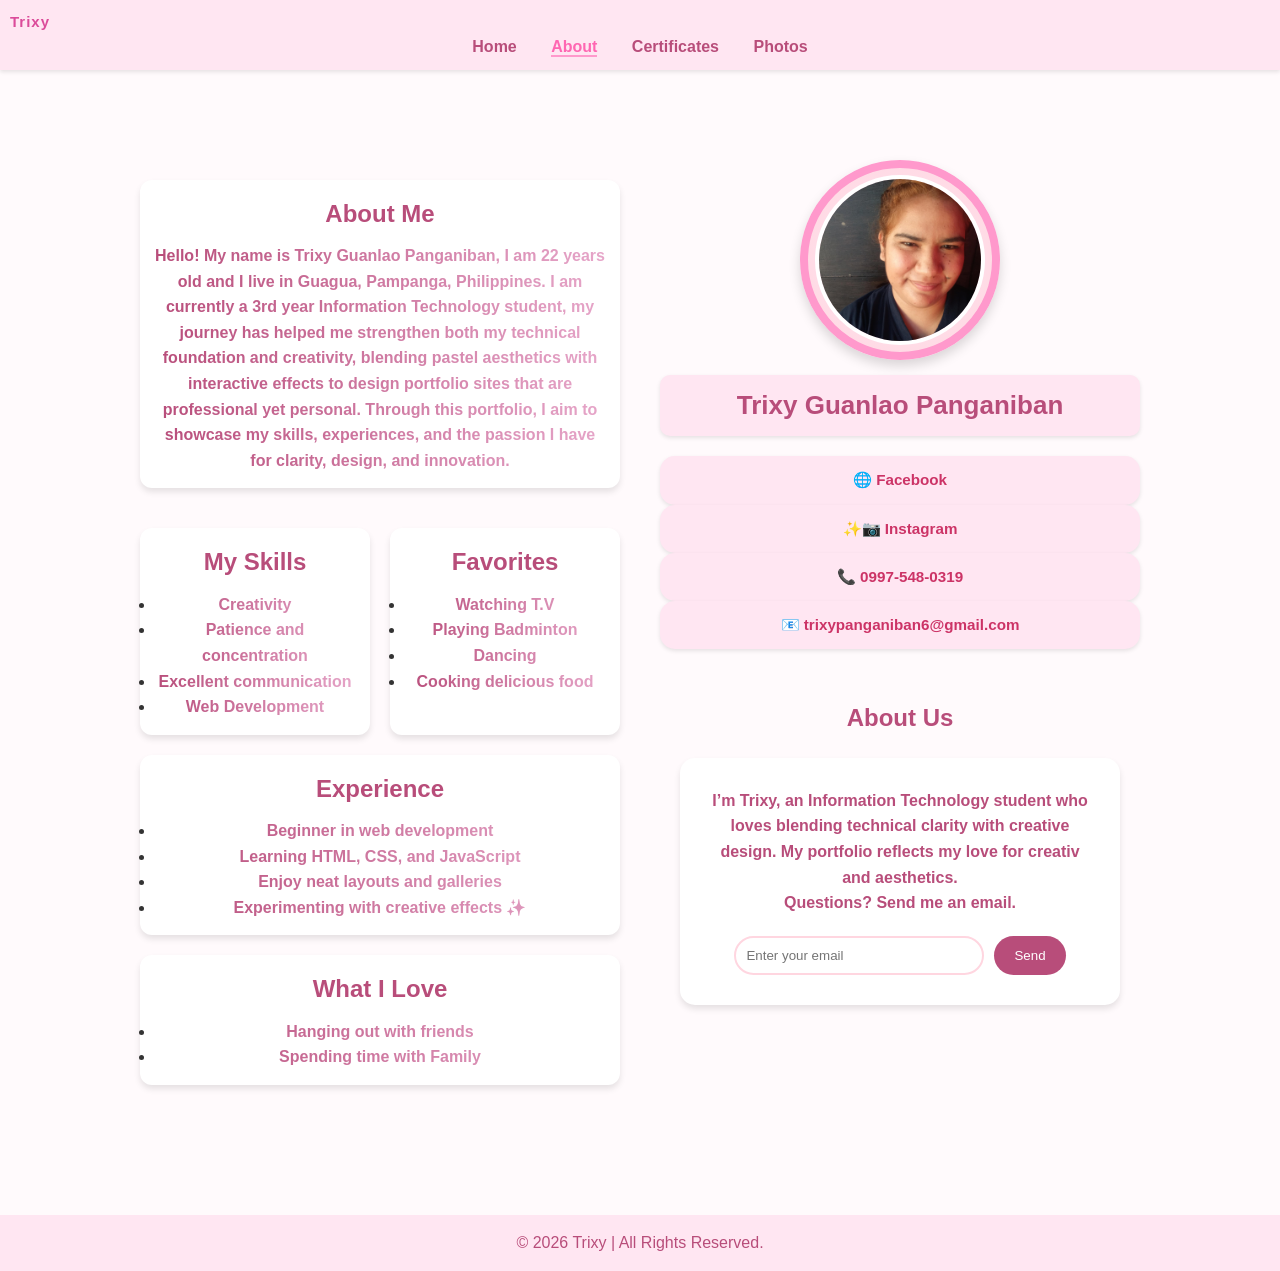
==== about.html @ 75ae4a7a "Add files via upload" ====
<!DOCTYPE html>
<html lang="en">
<head>
  <meta charset="UTF-8">
  <meta name="viewport" content="width=device-width, initial-scale=1.0">
  <title>Trixy's Portfolio</title>
  <link rel="stylesheet" href="style.css">
</head>
<body>
  <nav class="navbar">
    <ul>
              <div class="site-title">
    <h1>Trixy</h1>
  </diV>
      <li><a href="index.html">Home</a></li>
      <li><a href="about.html" class="active">About</a></li>
      <li><a href="certificate.html">Certificates</a></li>
      <li><a href="photos.html">Photos</a></li>
    </ul>
  </nav>

   <section class="section about-layout">
  <div class="about-container">
    <div class="about-left">
      <div class="info-card">
        <h2>About Me</h2>
<p>
Hello! My name is Trixy Guanlao Panganiban, I am 22 years old and I live in Guagua, Pampanga, Philippines. 
I am currently a 3rd year Information Technology student, my journey has helped me strengthen both my technical foundation and creativity, blending pastel aesthetics with interactive effects to design portfolio sites that are professional yet personal. 
Through this portfolio, I aim to showcase my skills, experiences, and the passion I have for clarity, design, and innovation.
</p>
      </div>

      <div class="info-boxes">
        <div class="info-card">
          <h2>My Skills</h2>
          <ul>
            <li>Creativity</li>
            <li>Patience and concentration</li>
            <li>Excellent communication</li>
            <li>Web Development</li>
          </ul>
        </div>

        <div class="info-card">
          <h2>Favorites</h2>
          <ul>
            <li>Watching T.V</li>
            <li>Playing Badminton</li>
            <li>Dancing</li>
            <li>Cooking delicious food</li>
          </ul>
        </div>
      </div>
      <div class="info-card">
        <h2>Experience</h2>
        <ul>
    <li>Beginner in web development</li>
    <li>Learning HTML, CSS, and JavaScript</li>
    <li>Enjoy neat layouts and galleries</li>
    <li>Experimenting with creative effects ✨</li>
        </ul>
      </div>

      <div class="info-card">
        <h2>What I Love</h2>
        <ul>
          <li>Hanging out with friends</li>
          <li>Spending time with Family</li>
        </ul>
      </div>
    </div>
<div class="about-right">
      <div class="profile-frame">
        <img src="images/profilepic.jpg" alt="Trixy's Photo" class="profile-img">
      </div>
      <div class="name-box">
        <p><strong> Trixy Guanlao Panganiban</strong></p>
      </div>
<div class="connect-boxes">
        <div class="connect-card">
          <a href="https://www.facebook.com/share/1DsG1ukHj7/" target="_blank">🌐 <strong>Facebook</strong> 
</a>
        </div>
          <div class="connect-card">
          <a href="https://www.instagram.com/kkt.creww?igsh=MXU1cWsyazF2dGh2dw==" target="_blank">✨📷 <strong>Instagram</strong> 
</a>
        </div>
        <div class="connect-card">
          <a href="tel+63997-548-0319">📞 0997-548-0319</a>
        </div>
        <div class="connect-card">
          <a href="mailto:trixypanganiban6@gmail.com">📧 trixypanganiban6@gmail.com</a>
      </div>
        <section class="section">
    <h2>About Us</h2>
    <div class="about-card">
      <p>
        I’m Trixy, an Information Technology student who loves blending technical clarity 
        with creative design. My portfolio reflects my love for creativ and aesthetics. 
      </p>
      <p>Questions? Send me an email.</p>

      <form class="contact-form" action="https://mail.google.com/mail/?view=cm&fs=1&to=trixy@example.com" method="get" target="_blank">
        <input type="email" name="su" placeholder="Enter your email" required>
        <button type="submit">Send</button>
      </form>
    </div>
    </div>
  </div>
</section>


  <footer>
    <p>© 2026 Trixy | All Rights Reserved. </p>
  </footer>
  <script src="script.js"></script>
</body>
</html>
---- style.css ----
* { margin: 0; padding: 0; box-sizing: border-box; }

body {
  font-family: 'Segoe UI', sans-serif;
  background: #fffafc;
  color: #333;
  line-height: 1.6;
  overflow-x: hidden;
}

.navbar {
  background: #ffe6f2;
  padding: 10px;
  text-align: center;
  box-shadow: 0 2px 4px rgba(0,0,0,0.1);
}


.site-title {
    font-family: 'Inter', sans-serif; 
    font-weight: 600;
    font-size: 10px;
    letter-spacing: 1px;
    color: #db4b9a;
    margin: 0;
    text-align: left;
}

.navbar ul { list-style: none; }
.navbar li { display: inline; margin: 0 15px; }
.navbar a {
  text-decoration: none;
  color: #b84d7a;
  font-weight: bold;
  transition: color 0.3s;
}
.navbar a:hover { color: #ff99cc; }
.navbar a.active {
  color: #ff66b2;
  border-bottom: 2px solid #ff99cc;
}

.hero {
  background: linear-gradient(to right, #ffd6e0, #ffe6f2);
  text-align: center;
  padding: 60px 20px;
}
.hero h1 { font-size: 2.5rem; color: #b84d7a; }
.hero p { font-size: 1.2rem; color: #b84d7a; margin: 10px 0; font-weight: bolder;}


.profile-img-home {
  width: 150px;
  height: 150px;
  border-radius: 50%;
  border: 4px solid #ffd6e0;
  margin-top: 15px;
  object-fit: cover;
}

.section {
  padding: 50px 20px;
  text-align: center;
}

.contact h2, 
.contact h3 {
  color: #b84d7a;
  font-weight: bold;
}

.contact p {
  color: #444;
  font-size: 16px;
}
.section h2 {
  color: #b84d7a;
  margin-bottom: 20px;
}

.intro-card {
  max-width: 800px;
  margin: 0 auto;
  background: #fff;
  border-radius: 15px;
  padding: 40px;
  box-shadow: 0 4px 6px rgba(0,0,0,0.1);
  font-size: 1rem;
  color: #f131b1;
  line-height: 1.6;
  font-weight: bold;
}


.intro-card p {
  background-color: #ffe6f0;
  padding: 20px;
  border-radius: 10px;
  margin-top: 15px;
}
.card-grid {
  display: flex;
  justify-content: center;
  gap: 20px;
  flex-wrap: wrap;
}
.card {
  background: #fff;
  color: #cc3366;
  font-weight: bold;
  font-size: 16px;
  border-radius: 15px;
  padding: 20px;
  box-shadow: 0 4px 6px rgba(0,0,0,0.1);
  width: 220px;
  transition: transform 0.2s, box-shadow 0.2s;
}
.card:hover {
  transform: scale(1.05);
  box-shadow: 0 6px 10px rgba(0,0,0,0.15);
}

.about-card {
  max-width: 800px;
  margin: 0 auto;
  background: #fff;
  border-radius: 15px;
  padding: 30px;
  box-shadow: 0 4px 6px rgba(0,0,0,0.1);
  font-size: 1rem;
  color: #555;
  line-height: 1.6;
  text-align: center;
  font-weight: bold;
}

.contact-form {
  margin-top: 20px;
  display: flex;
  justify-content: center;
  gap: 10px;
}
.contact-form input {
  padding: 10px;
  border: 2px solid #ffd6e0;
  border-radius: 25px;
  width: 250px;
  outline: none;
}
.contact-form button {
  background: #b84d7a;
  color: white;
  border: none;
  padding: 10px 20px;
  border-radius: 25px;
  cursor: pointer;
  transition: background 0.3s;
}
.contact-form button:hover {
  background: #ff99cc;
}

footer {
  background: #ffe6f2;
  text-align: center;
  padding: 15px;
  color: #b84d7a;
  margin-top: 40px;
}

@media (max-width: 768px) {
  .card-grid { flex-direction: column; align-items: center; }
  .contact-form { flex-direction: column; align-items: center; }
  .contact-form input { width: 100%; }
}

.about-container {
  display: flex;
  justify-content: space-between;
  align-items: flex-start;
  gap: 40px;
  max-width: 1000px;
  margin: 40px auto;
}

.about-left {
  flex: 1;
  max-width: 60%;
}

.about-right {
  flex: 1;
  text-align: center;
}

.about-card p {
  color: #b84d7a;
}


.info-card {
  background: #fff;
  border-radius: 12px;
  padding: 15px;
  margin-top: 20px;
  box-shadow: 0 4px 6px rgba(0,0,0,0.1);
}

.info-card h2 {
  color: #b84d7a;
  margin-bottom: 10px;
}

.info-card p {
  background: linear-gradient(90deg, #b84d7a, #e6a6c9);
  -webkit-background-clip: text;
  -webkit-text-fill-color: transparent;
  font-family: 'Quicksand', sans-serif;
  font-size: 16px;
  line-height: 1.6;
  font-weight: bold;
}

.info-card ul {
  background: linear-gradient(90deg, #b84d7a, #e6a6c9);
  -webkit-background-clip: text;
  -webkit-text-fill-color: transparent;
  font-family: 'Poppins', sans-serif;
  font-size: 16px;
  line-height: 1.6;
  font-weight: bold;
}

.info-boxes {
  display: flex;
  gap: 20px;
  margin-top: 20px;
}

.info-boxes .info-card {
  flex: 1;
}

.connect-box {
  background: #fff;
  border-radius: 12px;
  padding: 20px;
  box-shadow: 0 4px 6px rgba(0,0,0,0.1);
}

.connect-box h2 {
  color: #b84d7a;
  margin-bottom: 15px;
}

.about-layout h3 strong {
  color: #b84d7a;
  font-size: 20px;
  font-weight: bold;
}

.profile-frame {
  width: 200px;
  height: 200px;
  border-radius: 50%;
  border: 8px solid #ff99cc;
  display: flex;
  justify-content: center;
  align-items: center;
  margin: 0 auto 15px auto;
  background: radial-gradient(circle, #ffe6f2, #ffd6e0);
  box-shadow: 0 6px 12px rgba(0,0,0,0.15);
  transition: box-shadow 0.3s, transform 0.3s;
}
.profile-frame:hover {
  box-shadow: 0 0 20px #ff99cc;
  transform: scale(1.05);
}
.profile-img {
  width: 170px;
  height: 170px;
  border-radius: 50%;
  object-fit: cover;
  border: 4px solid white;
}

.name-box {
  background: #ffe6f2;
  border-radius: 10px;
  padding: 10px;
  margin-bottom: 20px;
  box-shadow: 0 2px 4px rgba(0,0,0,0.1);
  text-align: center;
}

.name-box p strong {
  color: #b84d7a;
  font-size: 26px;
  font-weight: bold;
}


.connect-card {
  background: #ffe6f2;
  color: #b84d7a;
  padding: 12px;
  border-radius: 15px;
  box-shadow: 0 2px 4px rgba(0,0,0,0.1);
  font-size: 0.95rem;
  transition: transform 0.2s;
}
.connect-card:hover {
  transform: scale(1.05);
  background: #ff99cc;
  color: white;
}
.connect-card a {
  color: #cc3366;
  text-decoration: none;
  font-weight: bold;
}

.certificates-section {
  max-width: 1000px;
  margin: 40px auto;
}

.certificate-gallery {
  display: flex;
  gap: 20px;
  flex-wrap: wrap;
  justify-content: center;
}


.certificate-gallery img {
  max-width: 200px;
  border: 2px solid #f3b6d0;
  border-radius: 8px;
  cursor: pointer;
  transition: transform 0.3s ease;
}

.certificate-gallery img:hover {
  transform: scale(1.05);
}

.lightbox {
  display: none;
  position: fixed;
  top: 0; left: 0;
  width: 100%; height: 100%;
  background: rgba(0,0,0,0.8);
  align-items: center;
  justify-content: center;
  z-index: 999;
}

.lightbox:target {
  display: flex;
}

.lightbox img {
  max-width: 80%;
  max-height: 80%;
  border: 4px solid #fff;
  border-radius: 12px;
  animation: zoomIn 0.4s ease;
}

.lightbox .close {
  position: absolute;
  top: 20px;
  right: 30px;
  font-size: 32px;
  color: #fff;
  text-decoration: none;
  font-weight: bold;
  transition: color 0.3s ease;
}

.lightbox .close:hover {
  color: #f3b6d0;
}

@keyframes zoomIn {
  from { transform: scale(0.7); opacity: 0; }
  to { transform: scale(1); opacity: 1; }
}
.certificate-card {
  background: #fff;
  border-radius: 12px;
  padding: 10px;
  box-shadow: 0 4px 6px rgba(0,0,0,0.1);
  width: 300px;
  text-align: center;
}

.certificate-card img {
  width: 100%;
  border-radius: 8px;
}

.certificate-card p {
  color: #b84d7a;
  font-weight: bold;
}

.card-grid {
  display: flex;
  flex-wrap: wrap;
  justify-content: center;
  gap: 20px;
  margin-top: 20px;
}

.card {
  background: #fff;   
  border-radius: 12px;
  padding: 10px;
  box-shadow: 0 4px 6px rgba(0,0,0,0.1);
  width: 220px;  
  text-align: center;
}

.card img {
  width: 100%; 
  height: 150px;      
  object-fit: cover;          
  border-radius: 8px;
  display: block;
  margin: 0 auto;
}
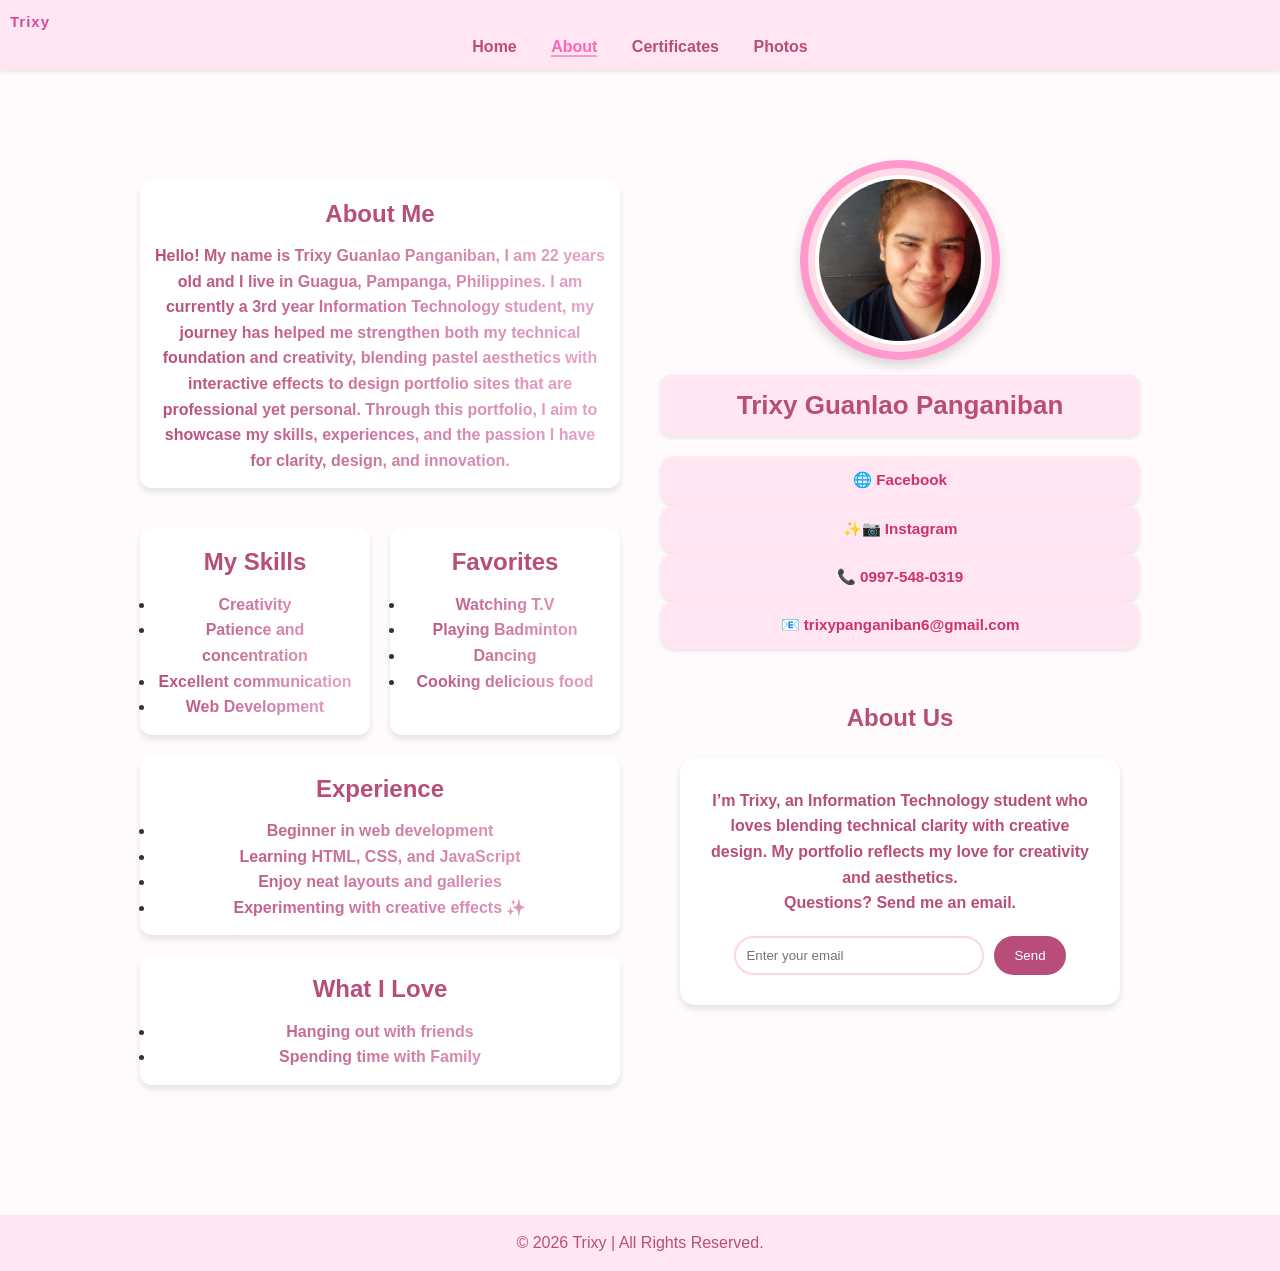
==== commit 3b6da139: "Update about.html" ====
--- a/about.html
+++ b/about.html
@@ -97,7 +97,7 @@
     <div class="about-card">
       <p>
         I’m Trixy, an Information Technology student who loves blending technical clarity 
-        with creative design. My portfolio reflects my love for creativ and aesthetics. 
+        with creative design. My portfolio reflects my love for creativity and aesthetics. 
       </p>
       <p>Questions? Send me an email.</p>
 
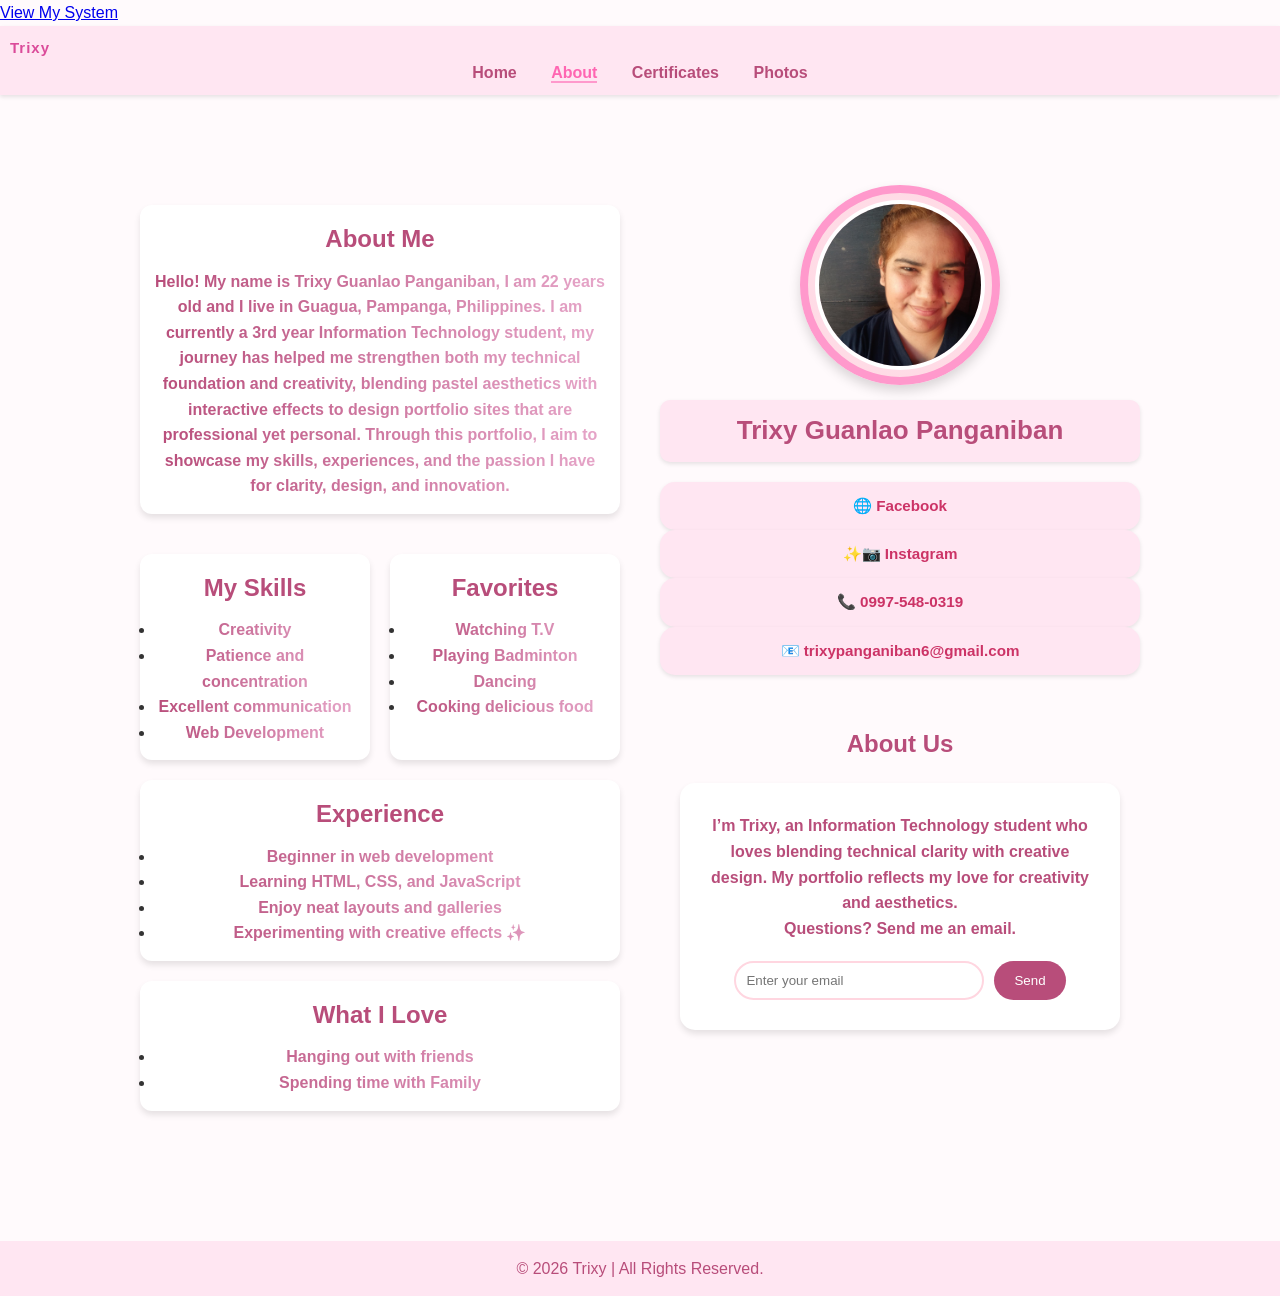
==== commit 1a0a21d4: "Added system link to my portfolio" ====
--- a/about.html
+++ b/about.html
@@ -4,6 +4,9 @@
   <meta charset="UTF-8">
   <meta name="viewport" content="width=device-width, initial-scale=1.0">
   <title>Trixy's Portfolio</title>
+   <a href="https://group4bors.infinityfree.me/ " target="_blank" class="system-link">
+  View My System
+</a>
   <link rel="stylesheet" href="style.css">
 </head>
 <body>
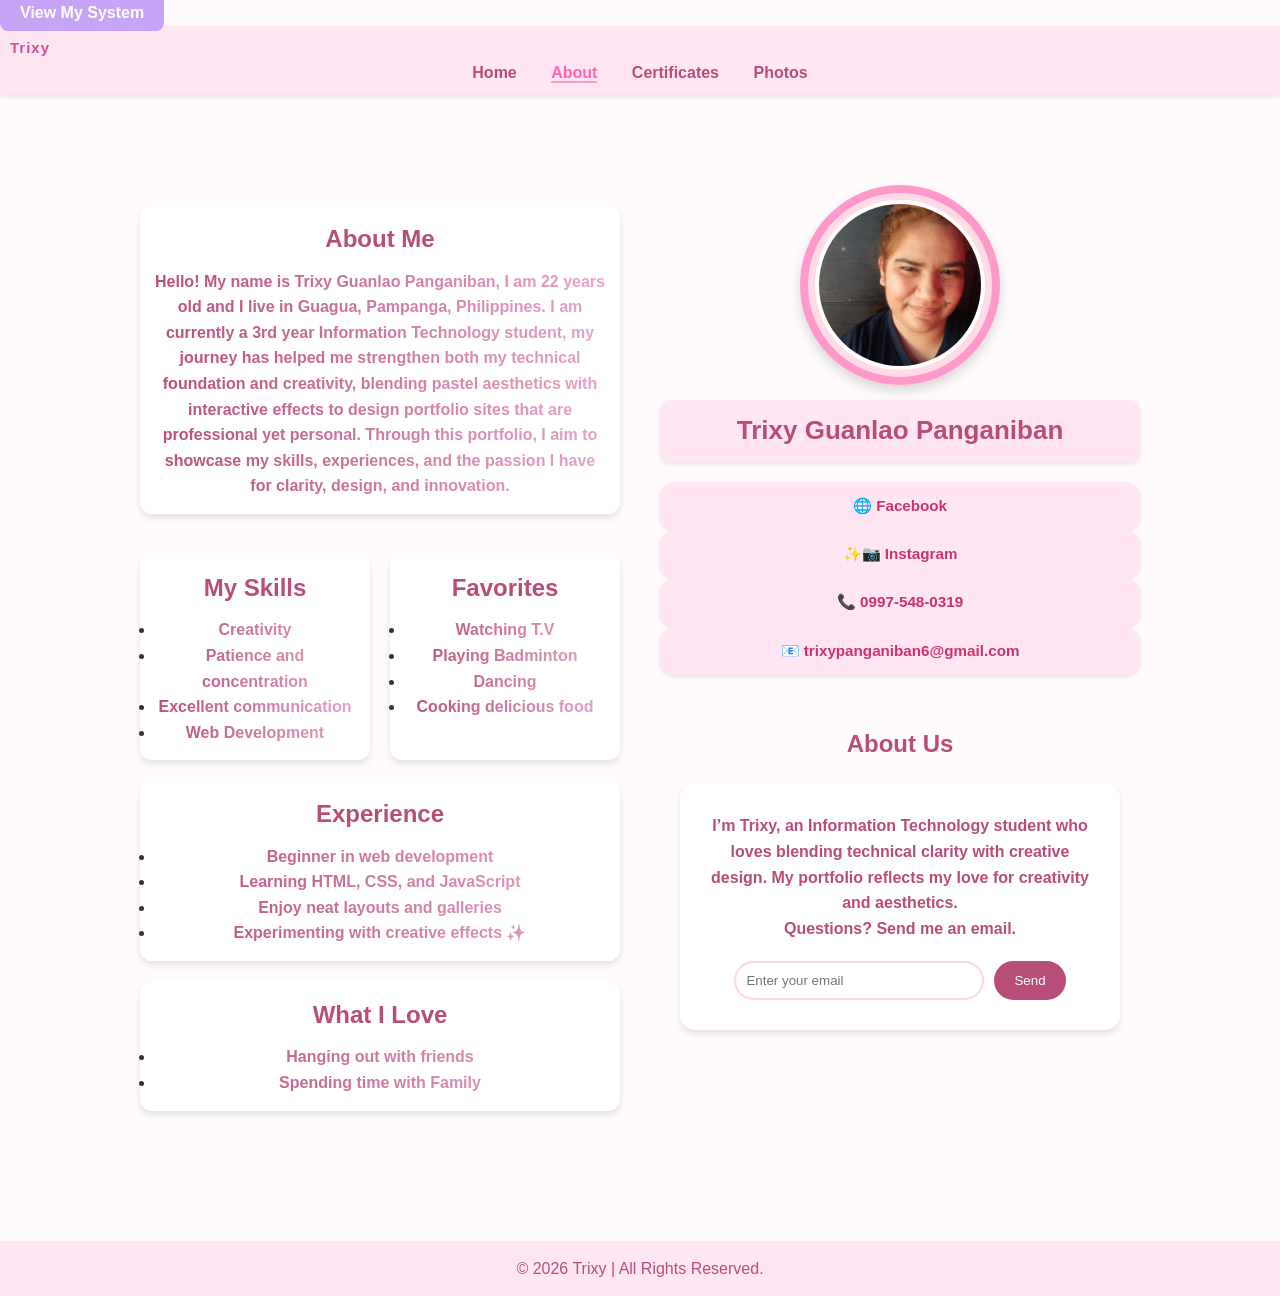
==== commit ff136458: "Fix system link path for github" ====
--- a/about.html
+++ b/about.html
@@ -4,7 +4,7 @@
   <meta charset="UTF-8">
   <meta name="viewport" content="width=device-width, initial-scale=1.0">
   <title>Trixy's Portfolio</title>
-   <a href="https://group4bors.infinityfree.me/ " target="_blank" class="system-link">
+   <a href="https://group4bors.infinityfree.me/about.html " target="_blank" class="system-link">
   View My System
 </a>
   <link rel="stylesheet" href="style.css">
--- a/style.css
+++ b/style.css
@@ -6,6 +6,18 @@
   color: #333;
   line-height: 1.6;
   overflow-x: hidden;
+}
+
+.system-link {
+  background-color: #c7a4f5;
+  color: white;
+  padding: 10px 20px;
+  border-radius: 8px;
+  text-decoration: none;
+  font-weight: bold;
+}
+.system-link:hover {
+  background-color: #b38de0;
 }
 
 .navbar {
@@ -430,4 +442,4 @@
   border-radius: 8px;
   display: block;
   margin: 0 auto;
-}+}
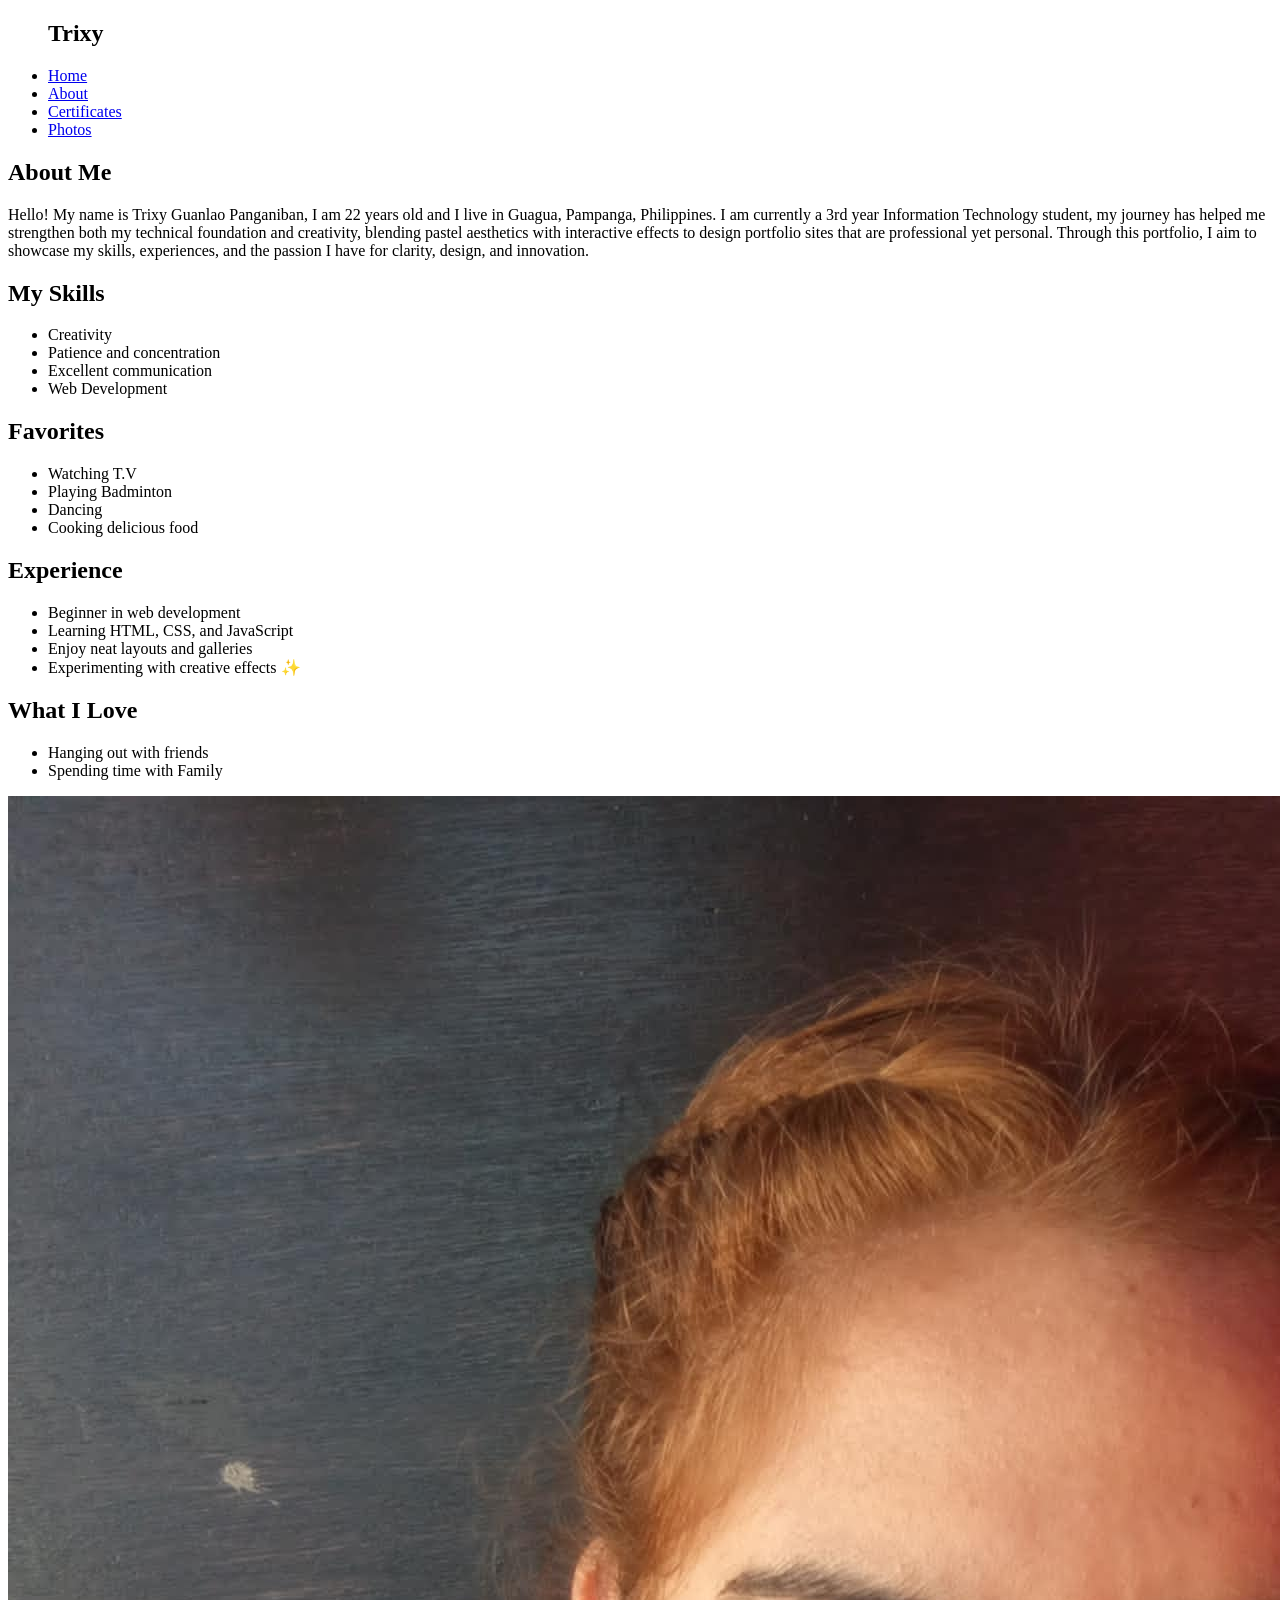
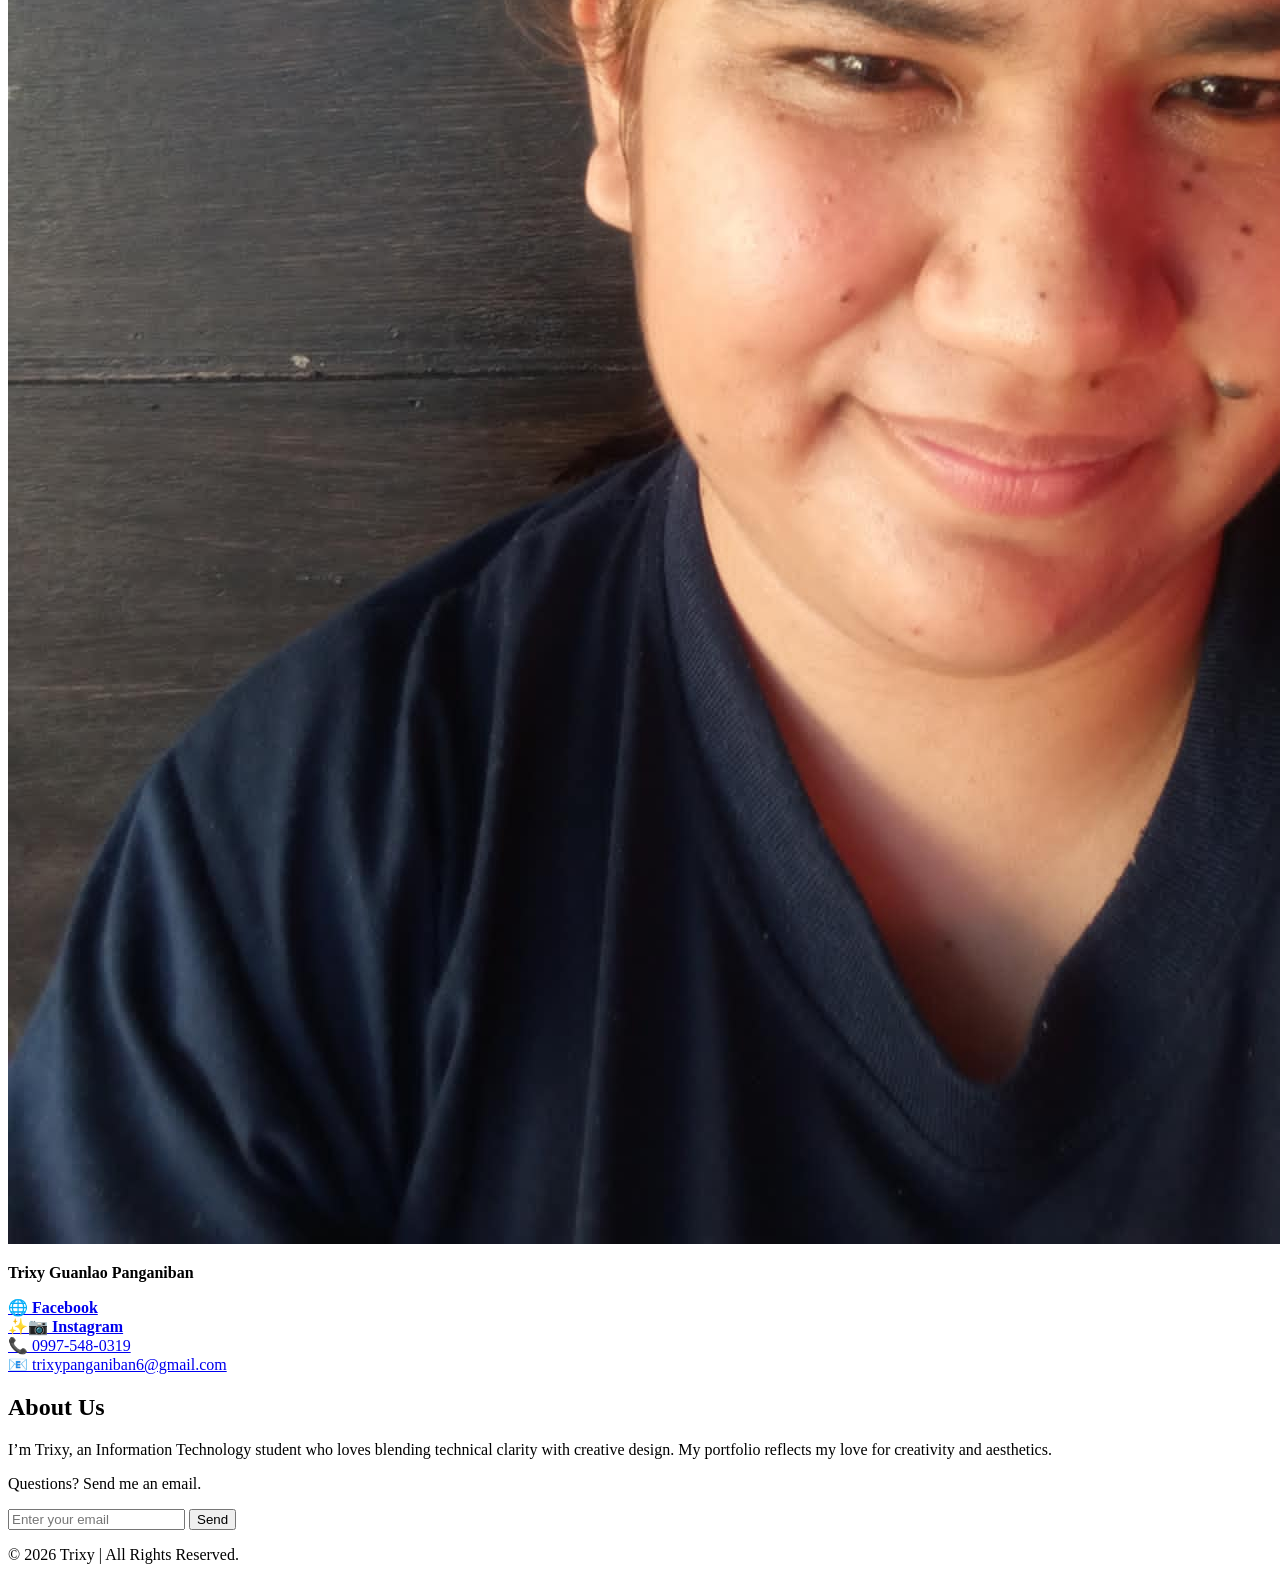
==== commit 7a62b40b: "move system page and fixed html structure" ====
--- a/about.html
+++ b/about.html
@@ -4,12 +4,9 @@
   <meta charset="UTF-8">
   <meta name="viewport" content="width=device-width, initial-scale=1.0">
   <title>Trixy's Portfolio</title>
-   <a href="https://group4bors.infinityfree.me/about.html " target="_blank" class="system-link">
-  View My System
-</a>
-  <link rel="stylesheet" href="style.css">
 </head>
 <body>
+  
   <nav class="navbar">
     <ul>
               <div class="site-title">
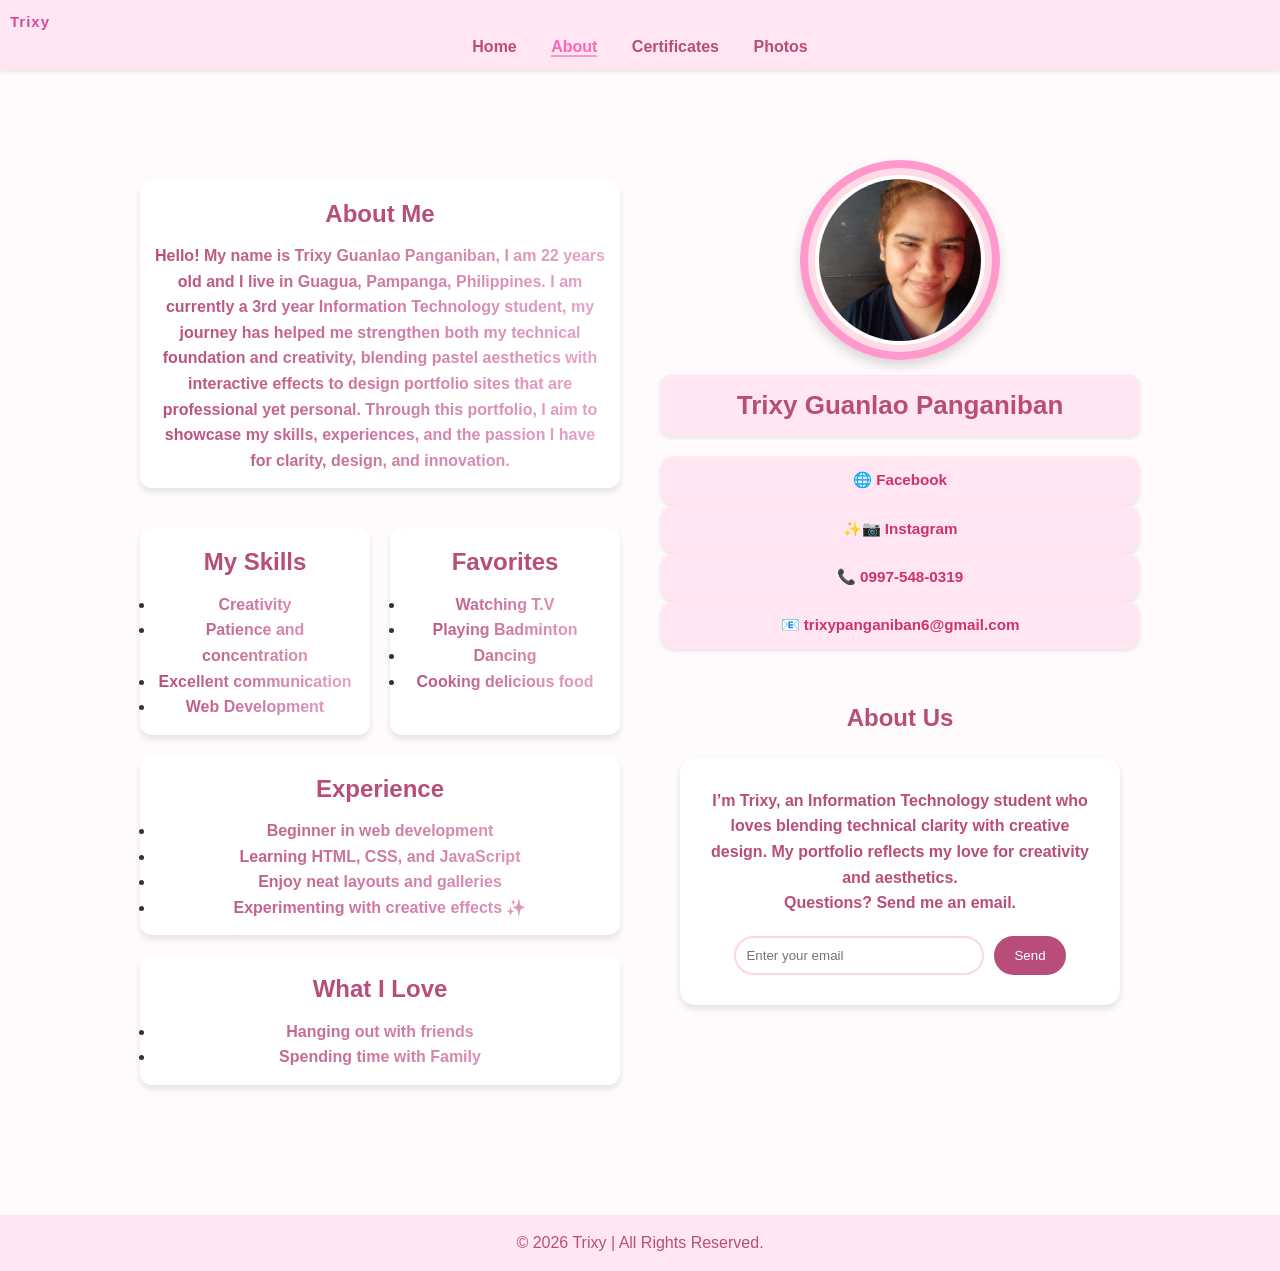
==== commit 3594e864: "Fixed css link" ====
--- a/about.html
+++ b/about.html
@@ -4,6 +4,8 @@
   <meta charset="UTF-8">
   <meta name="viewport" content="width=device-width, initial-scale=1.0">
   <title>Trixy's Portfolio</title>
+    <link rel="stylesheet" href="style.css">
+
 </head>
 <body>
   
--- a/style.css
+++ b/style.css
@@ -0,0 +1,445 @@
+* { margin: 0; padding: 0; box-sizing: border-box; }
+
+body {
+  font-family: 'Segoe UI', sans-serif;
+  background: #fffafc;
+  color: #333;
+  line-height: 1.6;
+  overflow-x: hidden;
+}
+
+.system-link {
+  background-color: #c7a4f5;
+  color: white;
+  padding: 10px 20px;
+  border-radius: 8px;
+  text-decoration: none;
+  font-weight: bold;
+}
+.system-link:hover {
+  background-color: #b38de0;
+}
+
+.navbar {
+  background: #ffe6f2;
+  padding: 10px;
+  text-align: center;
+  box-shadow: 0 2px 4px rgba(0,0,0,0.1);
+}
+
+
+.site-title {
+    font-family: 'Inter', sans-serif; 
+    font-weight: 600;
+    font-size: 10px;
+    letter-spacing: 1px;
+    color: #db4b9a;
+    margin: 0;
+    text-align: left;
+}
+
+.navbar ul { list-style: none; }
+.navbar li { display: inline; margin: 0 15px; }
+.navbar a {
+  text-decoration: none;
+  color: #b84d7a;
+  font-weight: bold;
+  transition: color 0.3s;
+}
+.navbar a:hover { color: #ff99cc; }
+.navbar a.active {
+  color: #ff66b2;
+  border-bottom: 2px solid #ff99cc;
+}
+
+.hero {
+  background: linear-gradient(to right, #ffd6e0, #ffe6f2);
+  text-align: center;
+  padding: 60px 20px;
+}
+.hero h1 { font-size: 2.5rem; color: #b84d7a; }
+.hero p { font-size: 1.2rem; color: #b84d7a; margin: 10px 0; font-weight: bolder;}
+
+
+.profile-img-home {
+  width: 150px;
+  height: 150px;
+  border-radius: 50%;
+  border: 4px solid #ffd6e0;
+  margin-top: 15px;
+  object-fit: cover;
+}
+
+.section {
+  padding: 50px 20px;
+  text-align: center;
+}
+
+.contact h2, 
+.contact h3 {
+  color: #b84d7a;
+  font-weight: bold;
+}
+
+.contact p {
+  color: #444;
+  font-size: 16px;
+}
+.section h2 {
+  color: #b84d7a;
+  margin-bottom: 20px;
+}
+
+.intro-card {
+  max-width: 800px;
+  margin: 0 auto;
+  background: #fff;
+  border-radius: 15px;
+  padding: 40px;
+  box-shadow: 0 4px 6px rgba(0,0,0,0.1);
+  font-size: 1rem;
+  color: #f131b1;
+  line-height: 1.6;
+  font-weight: bold;
+}
+
+
+.intro-card p {
+  background-color: #ffe6f0;
+  padding: 20px;
+  border-radius: 10px;
+  margin-top: 15px;
+}
+.card-grid {
+  display: flex;
+  justify-content: center;
+  gap: 20px;
+  flex-wrap: wrap;
+}
+.card {
+  background: #fff;
+  color: #cc3366;
+  font-weight: bold;
+  font-size: 16px;
+  border-radius: 15px;
+  padding: 20px;
+  box-shadow: 0 4px 6px rgba(0,0,0,0.1);
+  width: 220px;
+  transition: transform 0.2s, box-shadow 0.2s;
+}
+.card:hover {
+  transform: scale(1.05);
+  box-shadow: 0 6px 10px rgba(0,0,0,0.15);
+}
+
+.about-card {
+  max-width: 800px;
+  margin: 0 auto;
+  background: #fff;
+  border-radius: 15px;
+  padding: 30px;
+  box-shadow: 0 4px 6px rgba(0,0,0,0.1);
+  font-size: 1rem;
+  color: #555;
+  line-height: 1.6;
+  text-align: center;
+  font-weight: bold;
+}
+
+.contact-form {
+  margin-top: 20px;
+  display: flex;
+  justify-content: center;
+  gap: 10px;
+}
+.contact-form input {
+  padding: 10px;
+  border: 2px solid #ffd6e0;
+  border-radius: 25px;
+  width: 250px;
+  outline: none;
+}
+.contact-form button {
+  background: #b84d7a;
+  color: white;
+  border: none;
+  padding: 10px 20px;
+  border-radius: 25px;
+  cursor: pointer;
+  transition: background 0.3s;
+}
+.contact-form button:hover {
+  background: #ff99cc;
+}
+
+footer {
+  background: #ffe6f2;
+  text-align: center;
+  padding: 15px;
+  color: #b84d7a;
+  margin-top: 40px;
+}
+
+@media (max-width: 768px) {
+  .card-grid { flex-direction: column; align-items: center; }
+  .contact-form { flex-direction: column; align-items: center; }
+  .contact-form input { width: 100%; }
+}
+
+.about-container {
+  display: flex;
+  justify-content: space-between;
+  align-items: flex-start;
+  gap: 40px;
+  max-width: 1000px;
+  margin: 40px auto;
+}
+
+.about-left {
+  flex: 1;
+  max-width: 60%;
+}
+
+.about-right {
+  flex: 1;
+  text-align: center;
+}
+
+.about-card p {
+  color: #b84d7a;
+}
+
+
+.info-card {
+  background: #fff;
+  border-radius: 12px;
+  padding: 15px;
+  margin-top: 20px;
+  box-shadow: 0 4px 6px rgba(0,0,0,0.1);
+}
+
+.info-card h2 {
+  color: #b84d7a;
+  margin-bottom: 10px;
+}
+
+.info-card p {
+  background: linear-gradient(90deg, #b84d7a, #e6a6c9);
+  -webkit-background-clip: text;
+  -webkit-text-fill-color: transparent;
+  font-family: 'Quicksand', sans-serif;
+  font-size: 16px;
+  line-height: 1.6;
+  font-weight: bold;
+}
+
+.info-card ul {
+  background: linear-gradient(90deg, #b84d7a, #e6a6c9);
+  -webkit-background-clip: text;
+  -webkit-text-fill-color: transparent;
+  font-family: 'Poppins', sans-serif;
+  font-size: 16px;
+  line-height: 1.6;
+  font-weight: bold;
+}
+
+.info-boxes {
+  display: flex;
+  gap: 20px;
+  margin-top: 20px;
+}
+
+.info-boxes .info-card {
+  flex: 1;
+}
+
+.connect-box {
+  background: #fff;
+  border-radius: 12px;
+  padding: 20px;
+  box-shadow: 0 4px 6px rgba(0,0,0,0.1);
+}
+
+.connect-box h2 {
+  color: #b84d7a;
+  margin-bottom: 15px;
+}
+
+.about-layout h3 strong {
+  color: #b84d7a;
+  font-size: 20px;
+  font-weight: bold;
+}
+
+.profile-frame {
+  width: 200px;
+  height: 200px;
+  border-radius: 50%;
+  border: 8px solid #ff99cc;
+  display: flex;
+  justify-content: center;
+  align-items: center;
+  margin: 0 auto 15px auto;
+  background: radial-gradient(circle, #ffe6f2, #ffd6e0);
+  box-shadow: 0 6px 12px rgba(0,0,0,0.15);
+  transition: box-shadow 0.3s, transform 0.3s;
+}
+.profile-frame:hover {
+  box-shadow: 0 0 20px #ff99cc;
+  transform: scale(1.05);
+}
+.profile-img {
+  width: 170px;
+  height: 170px;
+  border-radius: 50%;
+  object-fit: cover;
+  border: 4px solid white;
+}
+
+.name-box {
+  background: #ffe6f2;
+  border-radius: 10px;
+  padding: 10px;
+  margin-bottom: 20px;
+  box-shadow: 0 2px 4px rgba(0,0,0,0.1);
+  text-align: center;
+}
+
+.name-box p strong {
+  color: #b84d7a;
+  font-size: 26px;
+  font-weight: bold;
+}
+
+
+.connect-card {
+  background: #ffe6f2;
+  color: #b84d7a;
+  padding: 12px;
+  border-radius: 15px;
+  box-shadow: 0 2px 4px rgba(0,0,0,0.1);
+  font-size: 0.95rem;
+  transition: transform 0.2s;
+}
+.connect-card:hover {
+  transform: scale(1.05);
+  background: #ff99cc;
+  color: white;
+}
+.connect-card a {
+  color: #cc3366;
+  text-decoration: none;
+  font-weight: bold;
+}
+
+.certificates-section {
+  max-width: 1000px;
+  margin: 40px auto;
+}
+
+.certificate-gallery {
+  display: flex;
+  gap: 20px;
+  flex-wrap: wrap;
+  justify-content: center;
+}
+
+
+.certificate-gallery img {
+  max-width: 200px;
+  border: 2px solid #f3b6d0;
+  border-radius: 8px;
+  cursor: pointer;
+  transition: transform 0.3s ease;
+}
+
+.certificate-gallery img:hover {
+  transform: scale(1.05);
+}
+
+.lightbox {
+  display: none;
+  position: fixed;
+  top: 0; left: 0;
+  width: 100%; height: 100%;
+  background: rgba(0,0,0,0.8);
+  align-items: center;
+  justify-content: center;
+  z-index: 999;
+}
+
+.lightbox:target {
+  display: flex;
+}
+
+.lightbox img {
+  max-width: 80%;
+  max-height: 80%;
+  border: 4px solid #fff;
+  border-radius: 12px;
+  animation: zoomIn 0.4s ease;
+}
+
+.lightbox .close {
+  position: absolute;
+  top: 20px;
+  right: 30px;
+  font-size: 32px;
+  color: #fff;
+  text-decoration: none;
+  font-weight: bold;
+  transition: color 0.3s ease;
+}
+
+.lightbox .close:hover {
+  color: #f3b6d0;
+}
+
+@keyframes zoomIn {
+  from { transform: scale(0.7); opacity: 0; }
+  to { transform: scale(1); opacity: 1; }
+}
+.certificate-card {
+  background: #fff;
+  border-radius: 12px;
+  padding: 10px;
+  box-shadow: 0 4px 6px rgba(0,0,0,0.1);
+  width: 300px;
+  text-align: center;
+}
+
+.certificate-card img {
+  width: 100%;
+  border-radius: 8px;
+}
+
+.certificate-card p {
+  color: #b84d7a;
+  font-weight: bold;
+}
+
+.card-grid {
+  display: flex;
+  flex-wrap: wrap;
+  justify-content: center;
+  gap: 20px;
+  margin-top: 20px;
+}
+
+.card {
+  background: #fff;   
+  border-radius: 12px;
+  padding: 10px;
+  box-shadow: 0 4px 6px rgba(0,0,0,0.1);
+  width: 220px;  
+  text-align: center;
+}
+
+.card img {
+  width: 100%; 
+  height: 150px;      
+  object-fit: cover;          
+  border-radius: 8px;
+  display: block;
+  margin: 0 auto;
+}
